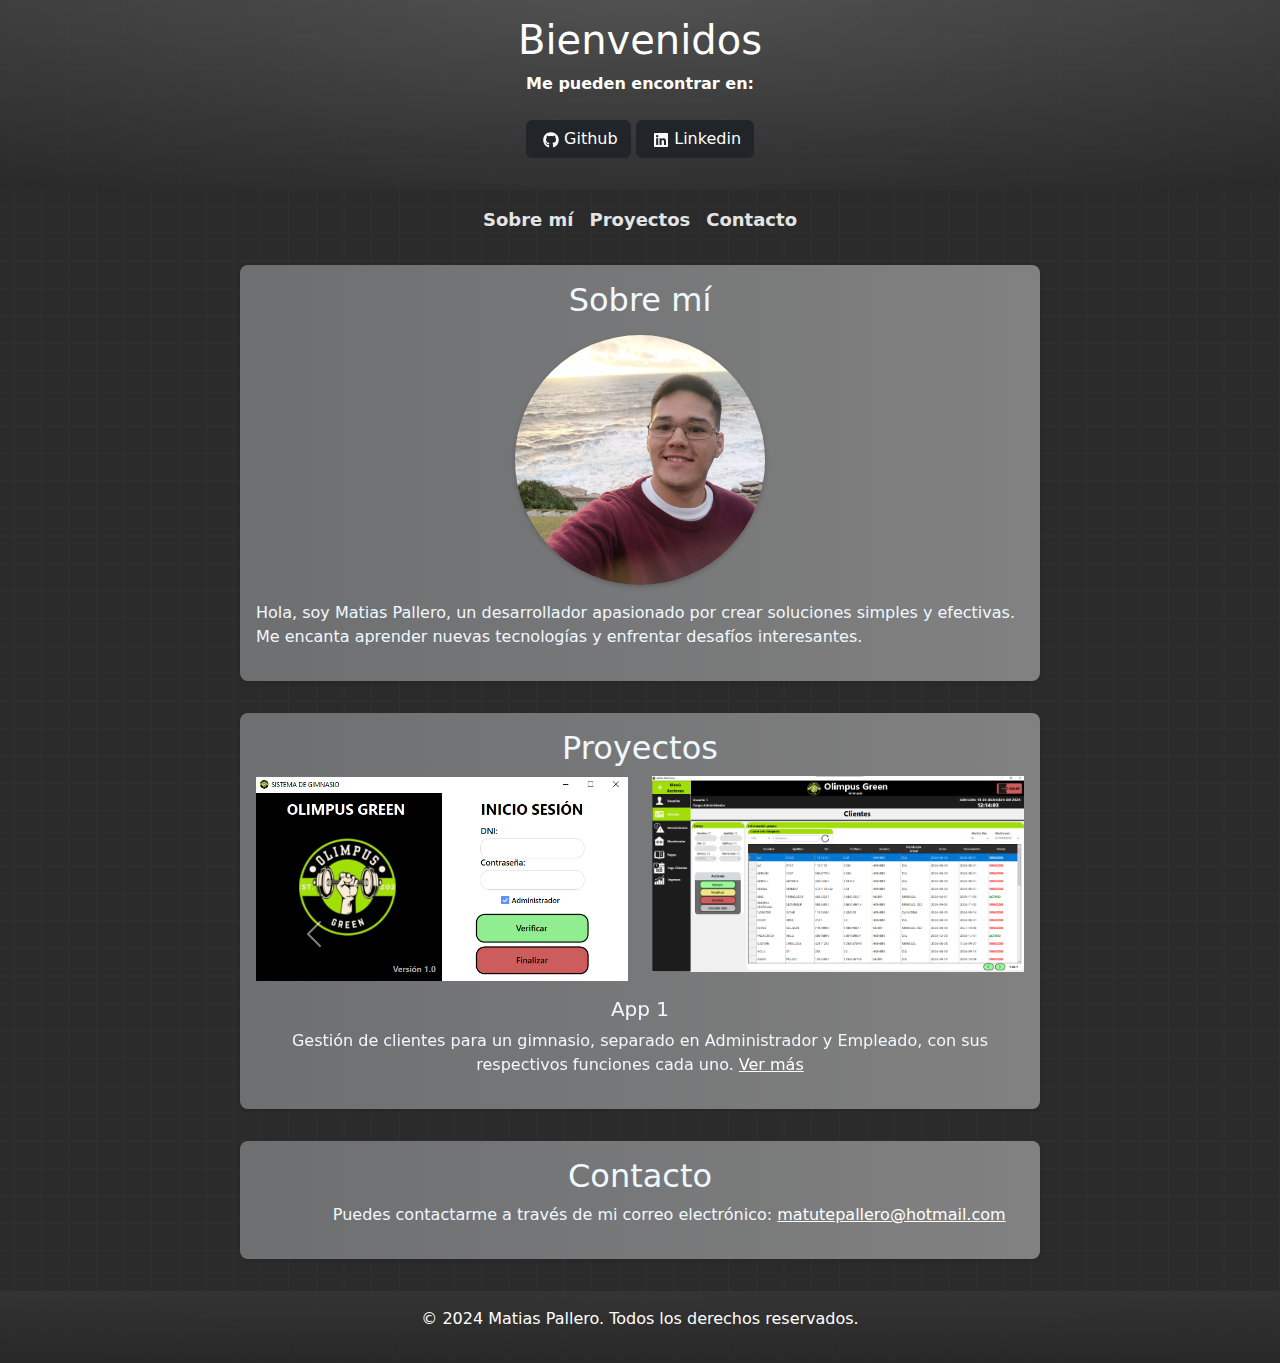
==== index.html @ 2ce07df1 "Add files via upload" ====
<!DOCTYPE html>
<html lang="en">
<head>
    <meta charset="UTF-8">
    <meta name="viewport" content="width=device-width, initial-scale=1.0">
    <link rel="stylesheet" href="style.css">
    <link href="https://cdn.jsdelivr.net/npm/bootstrap@5.3.0/dist/css/bootstrap.min.css" rel="stylesheet">
    <title>⚡Mi Portfolio⚡</title>
</head>
<body class="cuerpo">
    <header>
        <h1>Bienvenidos</h1>
        <p class="contratarme">Me pueden encontrar en: 
            <br><br>
            <a href="https://github.com/sergiomanrique10" target="_blank" class="btn btn-dark"><i class="bi bi-github me-1"></i><svg stroke="currentColor" fill="currentColor" stroke-width="0" viewBox="0 0 496 512" height="1em" width="1em" xmlns="http://www.w3.org/2000/svg" data-darkreader-inline-stroke="" style="--darkreader-inline-stroke: currentColor; --darkreader-inline-fill: currentColor;" data-darkreader-inline-fill=""><path d="M165.9 397.4c0 2-2.3 3.6-5.2 3.6-3.3.3-5.6-1.3-5.6-3.6 0-2 2.3-3.6 5.2-3.6 3-.3 5.6 1.3 5.6 3.6zm-31.1-4.5c-.7 2 1.3 4.3 4.3 4.9 2.6 1 5.6 0 6.2-2s-1.3-4.3-4.3-5.2c-2.6-.7-5.5.3-6.2 2.3zm44.2-1.7c-2.9.7-4.9 2.6-4.6 4.9.3 2 2.9 3.3 5.9 2.6 2.9-.7 4.9-2.6 4.6-4.6-.3-1.9-3-3.2-5.9-2.9zM244.8 8C106.1 8 0 113.3 0 252c0 110.9 69.8 205.8 169.5 239.2 12.8 2.3 17.3-5.6 17.3-12.1 0-6.2-.3-40.4-.3-61.4 0 0-70 15-84.7-29.8 0 0-11.4-29.1-27.8-36.6 0 0-22.9-15.7 1.6-15.4 0 0 24.9 2 38.6 25.8 21.9 38.6 58.6 27.5 72.9 20.9 2.3-16 8.8-27.1 16-33.7-55.9-6.2-112.3-14.3-112.3-110.5 0-27.5 7.6-41.3 23.6-58.9-2.6-6.5-11.1-33.3 2.6-67.9 20.9-6.5 69 27 69 27 20-5.6 41.5-8.5 62.8-8.5s42.8 2.9 62.8 8.5c0 0 48.1-33.6 69-27 13.7 34.7 5.2 61.4 2.6 67.9 16 17.7 25.8 31.5 25.8 58.9 0 96.5-58.9 104.2-114.8 110.5 9.2 7.9 17 22.9 17 46.4 0 33.7-.3 75.4-.3 83.6 0 6.5 4.6 14.4 17.3 12.1C428.2 457.8 496 362.9 496 252 496 113.3 383.5 8 244.8 8zM97.2 352.9c-1.3 1-1 3.3.7 5.2 1.6 1.6 3.9 2.3 5.2 1 1.3-1 1-3.3-.7-5.2-1.6-1.6-3.9-2.3-5.2-1zm-10.8-8.1c-.7 1.3.3 2.9 2.3 3.9 1.6 1 3.6.7 4.3-.7.7-1.3-.3-2.9-2.3-3.9-2-.6-3.6-.3-4.3.7zm32.4 35.6c-1.6 1.3-1 4.3 1.3 6.2 2.3 2.3 5.2 2.6 6.5 1 1.3-1.3.7-4.3-1.3-6.2-2.2-2.3-5.2-2.6-6.5-1zm-11.4-14.7c-1.6 1-1.6 3.6 0 5.9 1.6 2.3 4.3 3.3 5.6 2.3 1.6-1.3 1.6-3.9 0-6.2-1.4-2.3-4-3.3-5.6-2z"></path></svg> Github</a>
            
            <a href="https://www.linkedin.com/in/sergiomanrique10/" target="_blank" class="btn btn-dark"><i class="bi bi-linkedin me-1"></i><svg stroke="currentColor" fill="currentColor" stroke-width="0" viewBox="0 0 448 512" height="1em" width="1em" xmlns="http://www.w3.org/2000/svg" data-darkreader-inline-stroke="" style="--darkreader-inline-stroke: currentColor; --darkreader-inline-fill: currentColor;" data-darkreader-inline-fill=""><path d="M416 32H31.9C14.3 32 0 46.5 0 64.3v383.4C0 465.5 14.3 480 31.9 480H416c17.6 0 32-14.5 32-32.3V64.3c0-17.8-14.4-32.3-32-32.3zM135.4 416H69V202.2h66.5V416zm-33.2-243c-21.3 0-38.5-17.3-38.5-38.5S80.9 96 102.2 96c21.2 0 38.5 17.3 38.5 38.5 0 21.3-17.2 38.5-38.5 38.5zm282.1 243h-66.4V312c0-24.8-.5-56.7-34.5-56.7-34.6 0-39.9 27-39.9 54.9V416h-66.4V202.2h63.7v29.2h.9c8.9-16.8 30.6-34.5 62.9-34.5 67.2 0 79.7 44.3 79.7 101.9V416z"></path></svg> Linkedin</a>
        </p>
    </header>
    <nav>
        <a href="#about">Sobre mí</a>
        <a href="#projects">Proyectos</a>
        <a href="#contact">Contacto</a>
    </nav>
    <section id="about">
        <h2>Sobre mí</h2>
        <div class="text-center">
        <img src="img/yo/Imagen de WhatsApp 2023-02-15 a las 16.09.11.jpg" alt="Mi Foto" class="rounded-photo">
        </div>
        <p class="yo">Hola, soy Matias Pallero, un desarrollador apasionado por crear soluciones simples y efectivas. Me encanta aprender nuevas tecnologías y enfrentar desafíos interesantes.</p>
    </section>
    <section id="projects">
        <h2>Proyectos</h2>
        <div id="carouselProjects" class="carousel slide" data-bs-ride="carousel">
            <div class="carousel-inner">
                <div class="carousel-item active">
                    <div class="row">
                        <div class="col-md-6">
                            <img src="img/proyecto1/vista1.png" class="d-block w-100" alt="Imagen 1 del Proyecto 1">
                        </div>
                        <div class="col-md-6">
                            <img src="img/proyecto1/vista2.png" class="d-block w-100" alt="Imagen 2 del Proyecto 1">
                        </div>
                    </div>
                    <div class="mt-3 text-center">
                        <h5>App 1</h5>
                        <p>Gestión de clientes para un gimnasio, separado en Administrador y Empleado, 
                        con sus respectivos funciones cada uno. <a href="app1.html" class="ver-mas">Ver más</a></p>
                    </div>
                </div>
                <!-- 
                <div class="carousel-item">
                    <div class="row">
                        <div class="col-md-6">
                            <img src="https://via.placeholder.com/400x400" class="d-block w-100" alt="Imagen 1 del Proyecto 2">
                        </div>
                        <div class="col-md-6">
                            <img src="https://via.placeholder.com/400x400" class="d-block w-100" alt="Imagen 2 del Proyecto 2">
                        </div>
                    </div>
                    <div class="mt-3 text-center">
                        <h5>App 2</h5>
                        <p>Descripción breve del proyecto 2.</p>
                    </div>
                </div>
                <div class="carousel-item">
                    <div class="row">
                        <div class="col-md-6">
                            <img src="https://via.placeholder.com/400x400" class="d-block w-100" alt="Imagen 1 del Proyecto 3">
                        </div>
                        <div class="col-md-6">
                            <img src="https://via.placeholder.com/400x400" class="d-block w-100" alt="Imagen 2 del Proyecto 3">
                        </div>
                    </div>
                    <div class="mt-3 text-center">
                        <h5>App 3</h5>
                        <p>Descripción breve del proyecto 3.</p>
                    </div>
                </div>
                -->
            </div>
            <button class="carousel-control-prev" type="button" data-bs-target="#carouselProjects" data-bs-slide="prev">
                <span class="carousel-control-prev-icon" aria-hidden="true"></span>
                <span class="visually-hidden">Anterior</span>
            </button>
            <button class="carousel-control-next" type="button" data-bs-target="#carouselProjects" data-bs-slide="next">
                <span class="carousel-control-next-icon" aria-hidden="true"></span>
                <span class="visually-hidden">Siguiente</span>
            </button>
        </div>
    </section>
    <section id="contact">
        <h2>Contacto</h2>
        <p class="contacto">Puedes contactarme a través de mi correo electrónico: <a href="mailto:matutepallero@hotmail.com" class="mail">matutepallero@hotmail.com</a></p>
    </section>
    <footer>
        <p>&copy; 2024 Matias Pallero. Todos los derechos reservados.</p>
    </footer>
    <script src="https://cdn.jsdelivr.net/npm/bootstrap@5.3.0/dist/js/bootstrap.bundle.min.js"></script>
</body>
</html>
---- style.css ----
body {
  margin: 0;
  font-family: Arial, sans-serif;

}
header {
  background: linear-gradient(to bottom, rgba(255, 255, 255, 0.209) 0%, rgba(0,0,0,0.15) 100%), radial-gradient(at top center, rgba(148, 148, 148, 0.272) 0%, rgba(0,0,0,0.40) 120%) #535353c1;
  background-blend-mode: multiply,multiply;
  color: white;
  padding: 1rem;
  text-align: center;
}
nav {
  display: flex;
  justify-content: center;
  gap: 1rem;
  margin-top: 1rem;
}
nav a {
  color: #e4e4e4;
  text-decoration: none;
  font-weight: bold;
  font-size: large;
}
nav a:hover {
  text-decoration: underline;
}
section {
  max-width: 800px;
  margin: 2rem auto;
  padding: 1rem;
  background-image: linear-gradient(to left, #818181 0%, #6e6f71 100%), radial-gradient(88% 271%, rgba(255, 255, 255, 0.25) 0%, rgba(254, 254, 254, 0.25) 1%, rgba(0, 0, 0, 0.25) 100%), radial-gradient(50% 100%, rgba(255, 255, 255, 0.30) 0%, rgba(0, 0, 0, 0.30) 100%);
  background-blend-mode: normal, lighten, soft-light;
  border-radius: 8px;
  box-shadow: 0 2px 5px rgba(0, 0, 0, 0.1);
  color: aliceblue;
}
footer {
  text-align: center;
  padding: 1rem;
  background: linear-gradient(to top, rgba(67, 67, 67, 0.209) 0%, rgba(255, 255, 255, 0.15) 100%), radial-gradient(at top center, rgba(112, 112, 112, 0.272) 0%, rgba(99, 99, 99, 0.4) 120%) #323232c1;
  background-blend-mode: multiply,multiply;
  color: white;
  margin-top: 2rem;
}
.rounded-photo {
  display: block;
  margin: 1rem auto;
  width: 250px;
  height: 250px;
  border-radius: 50%;
  object-fit: cover;
  box-shadow: 0 2px 5px rgba(0, 0, 0, 0.2);
}
.contratarme {
  font-weight: bold;
}
.cuerpo {
  width: 100%;
  height: 100%;
  --color: #303030;
  background-color: #2b2b2b;
  background-image: linear-gradient(0deg, transparent 24%, var(--color) 25%, var(--color) 26%, transparent 27%,transparent 74%, var(--color) 75%, var(--color) 76%, transparent 77%,transparent),
      linear-gradient(90deg, transparent 24%, var(--color) 25%, var(--color) 26%, transparent 27%,transparent 74%, var(--color) 75%, var(--color) 76%, transparent 77%,transparent);
  background-size: 55px 55px;
}
h2, .yo {
  display: flex;
  justify-items: center;
  justify-content: center;
}
.ver-mas, .mail {
  color: white;
}
.contacto {
  align-items: center;
  padding-left: 10%;
}
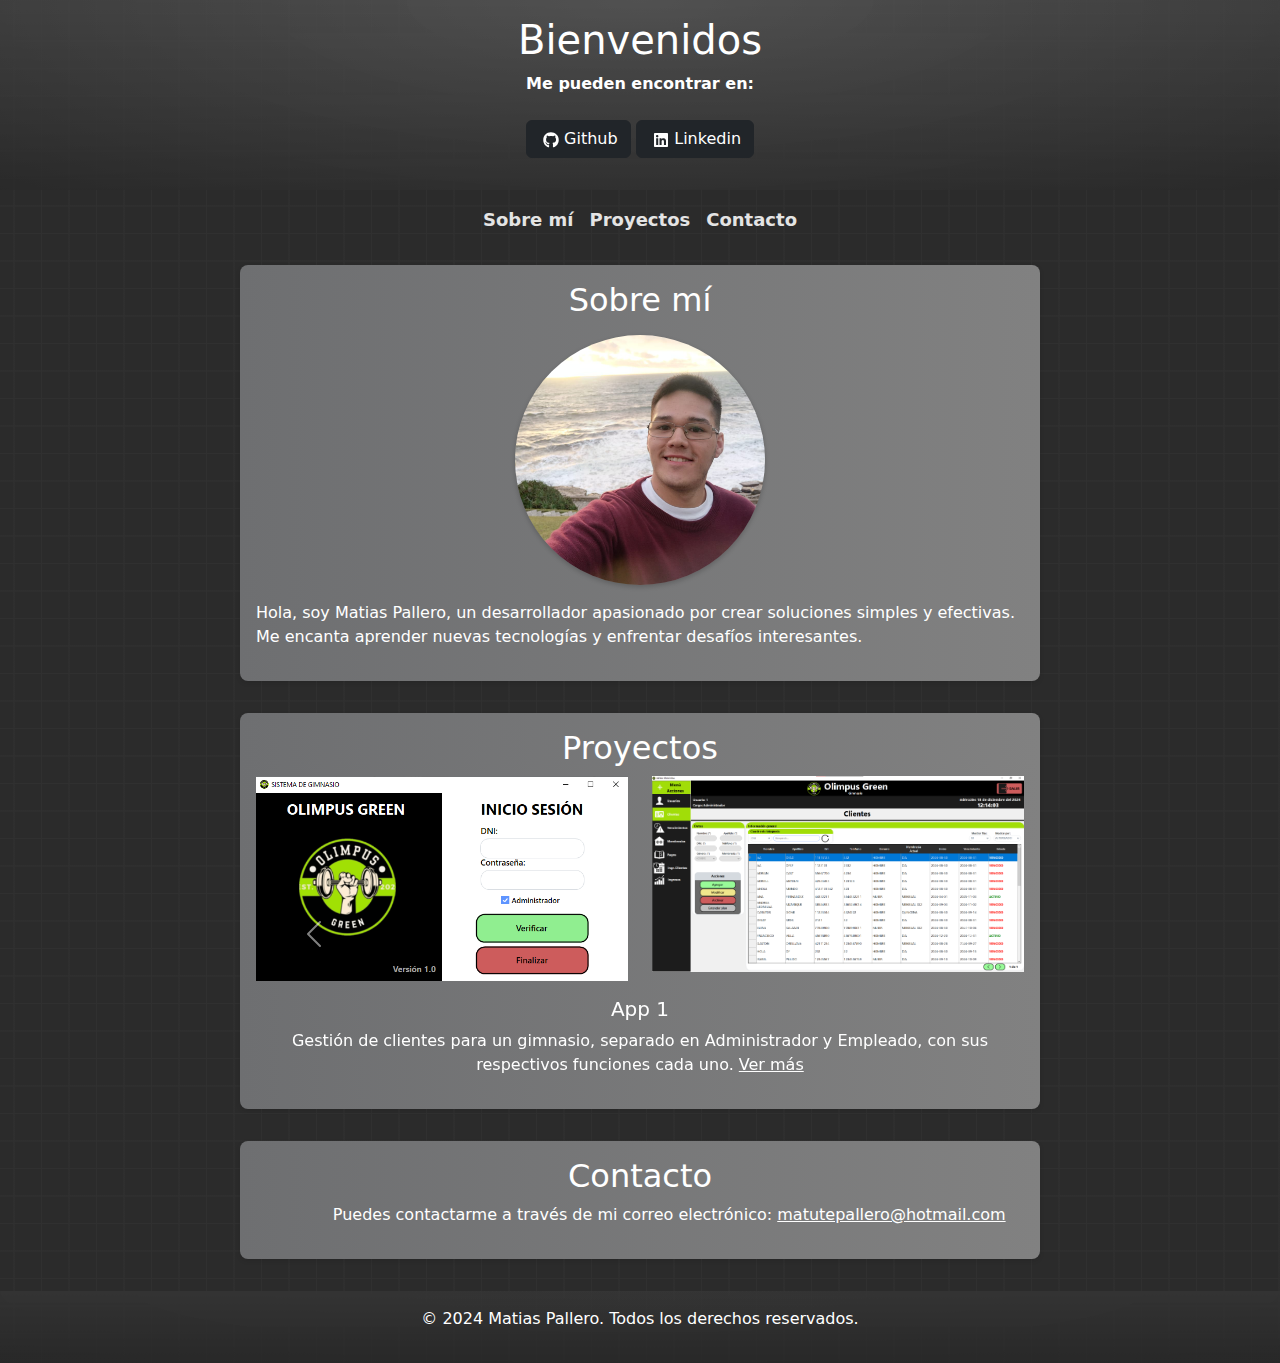
==== commit 5430a344: "cambios en los links y el color de las letras" ====
--- a/index.html
+++ b/index.html
@@ -12,9 +12,9 @@
         <h1>Bienvenidos</h1>
         <p class="contratarme">Me pueden encontrar en: 
             <br><br>
-            <a href="https://github.com/sergiomanrique10" target="_blank" class="btn btn-dark"><i class="bi bi-github me-1"></i><svg stroke="currentColor" fill="currentColor" stroke-width="0" viewBox="0 0 496 512" height="1em" width="1em" xmlns="http://www.w3.org/2000/svg" data-darkreader-inline-stroke="" style="--darkreader-inline-stroke: currentColor; --darkreader-inline-fill: currentColor;" data-darkreader-inline-fill=""><path d="M165.9 397.4c0 2-2.3 3.6-5.2 3.6-3.3.3-5.6-1.3-5.6-3.6 0-2 2.3-3.6 5.2-3.6 3-.3 5.6 1.3 5.6 3.6zm-31.1-4.5c-.7 2 1.3 4.3 4.3 4.9 2.6 1 5.6 0 6.2-2s-1.3-4.3-4.3-5.2c-2.6-.7-5.5.3-6.2 2.3zm44.2-1.7c-2.9.7-4.9 2.6-4.6 4.9.3 2 2.9 3.3 5.9 2.6 2.9-.7 4.9-2.6 4.6-4.6-.3-1.9-3-3.2-5.9-2.9zM244.8 8C106.1 8 0 113.3 0 252c0 110.9 69.8 205.8 169.5 239.2 12.8 2.3 17.3-5.6 17.3-12.1 0-6.2-.3-40.4-.3-61.4 0 0-70 15-84.7-29.8 0 0-11.4-29.1-27.8-36.6 0 0-22.9-15.7 1.6-15.4 0 0 24.9 2 38.6 25.8 21.9 38.6 58.6 27.5 72.9 20.9 2.3-16 8.8-27.1 16-33.7-55.9-6.2-112.3-14.3-112.3-110.5 0-27.5 7.6-41.3 23.6-58.9-2.6-6.5-11.1-33.3 2.6-67.9 20.9-6.5 69 27 69 27 20-5.6 41.5-8.5 62.8-8.5s42.8 2.9 62.8 8.5c0 0 48.1-33.6 69-27 13.7 34.7 5.2 61.4 2.6 67.9 16 17.7 25.8 31.5 25.8 58.9 0 96.5-58.9 104.2-114.8 110.5 9.2 7.9 17 22.9 17 46.4 0 33.7-.3 75.4-.3 83.6 0 6.5 4.6 14.4 17.3 12.1C428.2 457.8 496 362.9 496 252 496 113.3 383.5 8 244.8 8zM97.2 352.9c-1.3 1-1 3.3.7 5.2 1.6 1.6 3.9 2.3 5.2 1 1.3-1 1-3.3-.7-5.2-1.6-1.6-3.9-2.3-5.2-1zm-10.8-8.1c-.7 1.3.3 2.9 2.3 3.9 1.6 1 3.6.7 4.3-.7.7-1.3-.3-2.9-2.3-3.9-2-.6-3.6-.3-4.3.7zm32.4 35.6c-1.6 1.3-1 4.3 1.3 6.2 2.3 2.3 5.2 2.6 6.5 1 1.3-1.3.7-4.3-1.3-6.2-2.2-2.3-5.2-2.6-6.5-1zm-11.4-14.7c-1.6 1-1.6 3.6 0 5.9 1.6 2.3 4.3 3.3 5.6 2.3 1.6-1.3 1.6-3.9 0-6.2-1.4-2.3-4-3.3-5.6-2z"></path></svg> Github</a>
+            <a href="https://github.com/matiaspallero" target="_blank" class="btn btn-dark"><i class="bi bi-github me-1"></i><svg stroke="currentColor" fill="currentColor" stroke-width="0" viewBox="0 0 496 512" height="1em" width="1em" xmlns="http://www.w3.org/2000/svg" data-darkreader-inline-stroke="" style="--darkreader-inline-stroke: currentColor; --darkreader-inline-fill: currentColor;" data-darkreader-inline-fill=""><path d="M165.9 397.4c0 2-2.3 3.6-5.2 3.6-3.3.3-5.6-1.3-5.6-3.6 0-2 2.3-3.6 5.2-3.6 3-.3 5.6 1.3 5.6 3.6zm-31.1-4.5c-.7 2 1.3 4.3 4.3 4.9 2.6 1 5.6 0 6.2-2s-1.3-4.3-4.3-5.2c-2.6-.7-5.5.3-6.2 2.3zm44.2-1.7c-2.9.7-4.9 2.6-4.6 4.9.3 2 2.9 3.3 5.9 2.6 2.9-.7 4.9-2.6 4.6-4.6-.3-1.9-3-3.2-5.9-2.9zM244.8 8C106.1 8 0 113.3 0 252c0 110.9 69.8 205.8 169.5 239.2 12.8 2.3 17.3-5.6 17.3-12.1 0-6.2-.3-40.4-.3-61.4 0 0-70 15-84.7-29.8 0 0-11.4-29.1-27.8-36.6 0 0-22.9-15.7 1.6-15.4 0 0 24.9 2 38.6 25.8 21.9 38.6 58.6 27.5 72.9 20.9 2.3-16 8.8-27.1 16-33.7-55.9-6.2-112.3-14.3-112.3-110.5 0-27.5 7.6-41.3 23.6-58.9-2.6-6.5-11.1-33.3 2.6-67.9 20.9-6.5 69 27 69 27 20-5.6 41.5-8.5 62.8-8.5s42.8 2.9 62.8 8.5c0 0 48.1-33.6 69-27 13.7 34.7 5.2 61.4 2.6 67.9 16 17.7 25.8 31.5 25.8 58.9 0 96.5-58.9 104.2-114.8 110.5 9.2 7.9 17 22.9 17 46.4 0 33.7-.3 75.4-.3 83.6 0 6.5 4.6 14.4 17.3 12.1C428.2 457.8 496 362.9 496 252 496 113.3 383.5 8 244.8 8zM97.2 352.9c-1.3 1-1 3.3.7 5.2 1.6 1.6 3.9 2.3 5.2 1 1.3-1 1-3.3-.7-5.2-1.6-1.6-3.9-2.3-5.2-1zm-10.8-8.1c-.7 1.3.3 2.9 2.3 3.9 1.6 1 3.6.7 4.3-.7.7-1.3-.3-2.9-2.3-3.9-2-.6-3.6-.3-4.3.7zm32.4 35.6c-1.6 1.3-1 4.3 1.3 6.2 2.3 2.3 5.2 2.6 6.5 1 1.3-1.3.7-4.3-1.3-6.2-2.2-2.3-5.2-2.6-6.5-1zm-11.4-14.7c-1.6 1-1.6 3.6 0 5.9 1.6 2.3 4.3 3.3 5.6 2.3 1.6-1.3 1.6-3.9 0-6.2-1.4-2.3-4-3.3-5.6-2z"></path></svg> Github</a>
             
-            <a href="https://www.linkedin.com/in/sergiomanrique10/" target="_blank" class="btn btn-dark"><i class="bi bi-linkedin me-1"></i><svg stroke="currentColor" fill="currentColor" stroke-width="0" viewBox="0 0 448 512" height="1em" width="1em" xmlns="http://www.w3.org/2000/svg" data-darkreader-inline-stroke="" style="--darkreader-inline-stroke: currentColor; --darkreader-inline-fill: currentColor;" data-darkreader-inline-fill=""><path d="M416 32H31.9C14.3 32 0 46.5 0 64.3v383.4C0 465.5 14.3 480 31.9 480H416c17.6 0 32-14.5 32-32.3V64.3c0-17.8-14.4-32.3-32-32.3zM135.4 416H69V202.2h66.5V416zm-33.2-243c-21.3 0-38.5-17.3-38.5-38.5S80.9 96 102.2 96c21.2 0 38.5 17.3 38.5 38.5 0 21.3-17.2 38.5-38.5 38.5zm282.1 243h-66.4V312c0-24.8-.5-56.7-34.5-56.7-34.6 0-39.9 27-39.9 54.9V416h-66.4V202.2h63.7v29.2h.9c8.9-16.8 30.6-34.5 62.9-34.5 67.2 0 79.7 44.3 79.7 101.9V416z"></path></svg> Linkedin</a>
+            <a href="https://www.linkedin.com/in/matias-pallero-a13a65173/" target="_blank" class="btn btn-dark"><i class="bi bi-linkedin me-1"></i><svg stroke="currentColor" fill="currentColor" stroke-width="0" viewBox="0 0 448 512" height="1em" width="1em" xmlns="http://www.w3.org/2000/svg" data-darkreader-inline-stroke="" style="--darkreader-inline-stroke: currentColor; --darkreader-inline-fill: currentColor;" data-darkreader-inline-fill=""><path d="M416 32H31.9C14.3 32 0 46.5 0 64.3v383.4C0 465.5 14.3 480 31.9 480H416c17.6 0 32-14.5 32-32.3V64.3c0-17.8-14.4-32.3-32-32.3zM135.4 416H69V202.2h66.5V416zm-33.2-243c-21.3 0-38.5-17.3-38.5-38.5S80.9 96 102.2 96c21.2 0 38.5 17.3 38.5 38.5 0 21.3-17.2 38.5-38.5 38.5zm282.1 243h-66.4V312c0-24.8-.5-56.7-34.5-56.7-34.6 0-39.9 27-39.9 54.9V416h-66.4V202.2h63.7v29.2h.9c8.9-16.8 30.6-34.5 62.9-34.5 67.2 0 79.7 44.3 79.7 101.9V416z"></path></svg> Linkedin</a>
         </p>
     </header>
     <nav>
--- a/style.css
+++ b/style.css
@@ -33,7 +33,7 @@
   background-blend-mode: normal, lighten, soft-light;
   border-radius: 8px;
   box-shadow: 0 2px 5px rgba(0, 0, 0, 0.1);
-  color: aliceblue;
+  color: #ffffff;
 }
 footer {
   text-align: center;
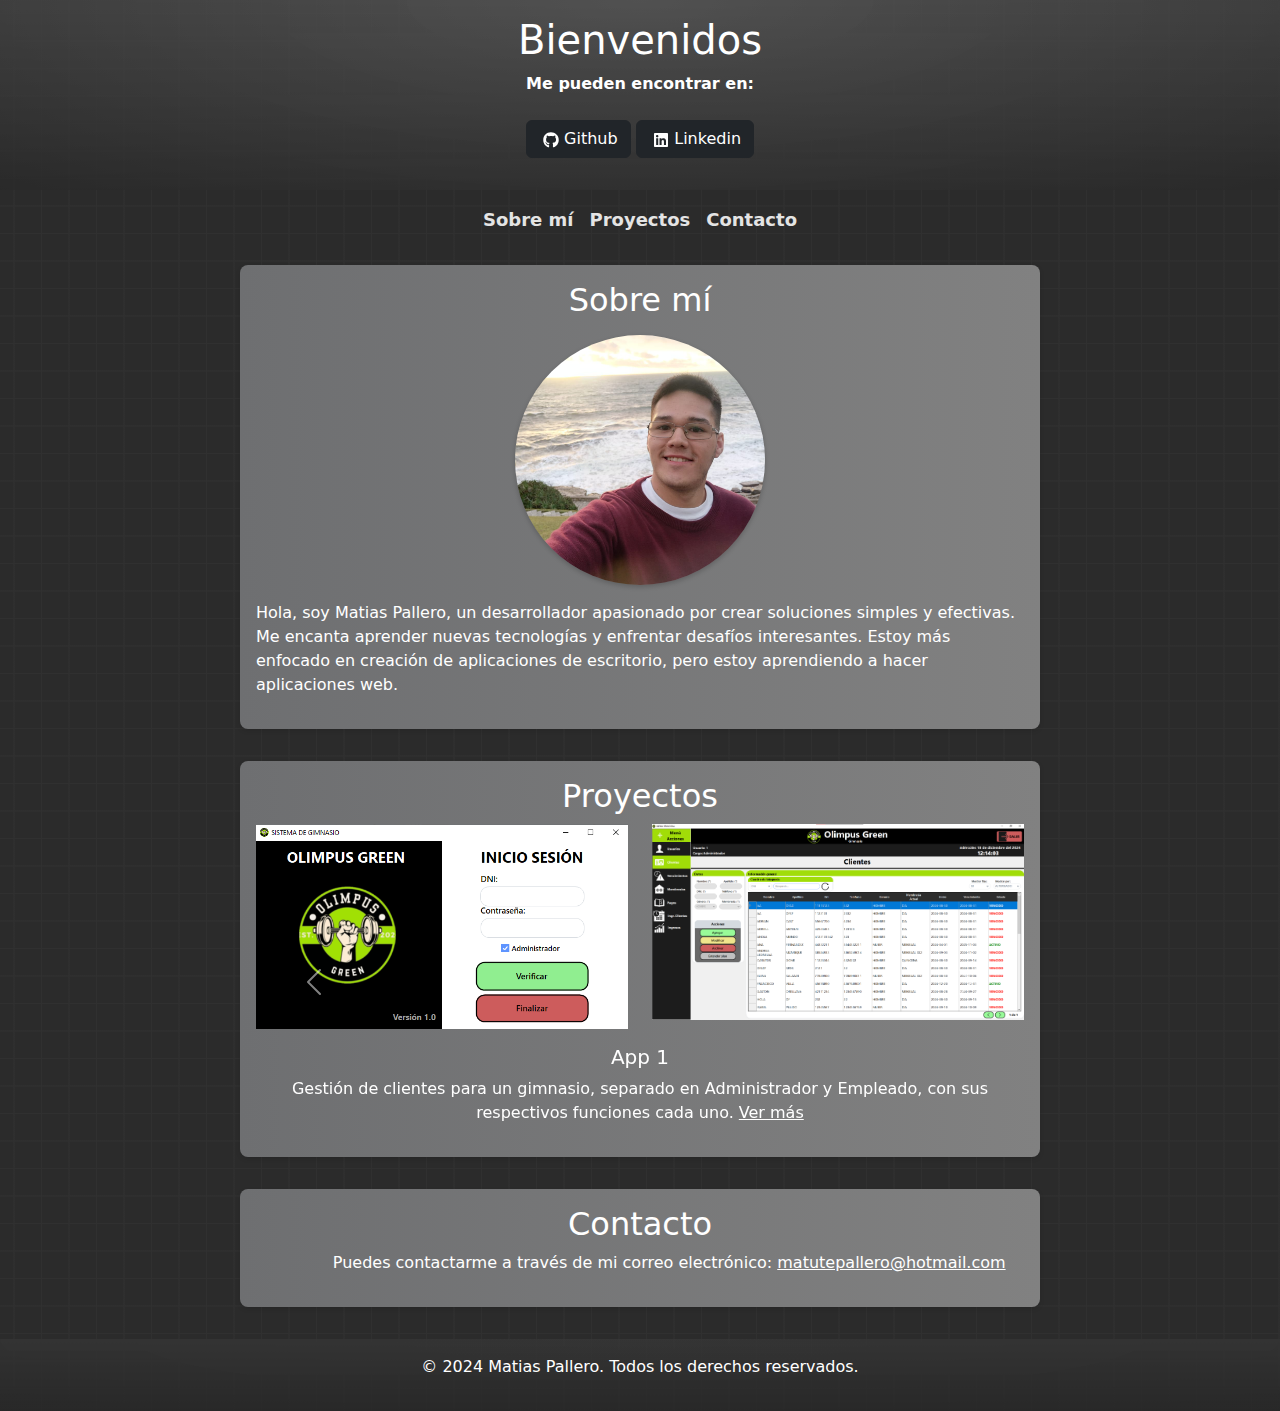
==== commit b7f8ce67: "cambios minimos" ====
--- a/index.html
+++ b/index.html
@@ -27,7 +27,8 @@
         <div class="text-center">
         <img src="img/yo/Imagen de WhatsApp 2023-02-15 a las 16.09.11.jpg" alt="Mi Foto" class="rounded-photo">
         </div>
-        <p class="yo">Hola, soy Matias Pallero, un desarrollador apasionado por crear soluciones simples y efectivas. Me encanta aprender nuevas tecnologías y enfrentar desafíos interesantes.</p>
+        <p class="yo">Hola, soy Matias Pallero, un desarrollador apasionado por crear soluciones simples y efectivas. Me encanta aprender nuevas tecnologías y enfrentar desafíos interesantes.
+                      Estoy más enfocado en creación de aplicaciones de escritorio, pero estoy aprendiendo a hacer aplicaciones web.</p>
     </section>
     <section id="projects">
         <h2>Proyectos</h2>
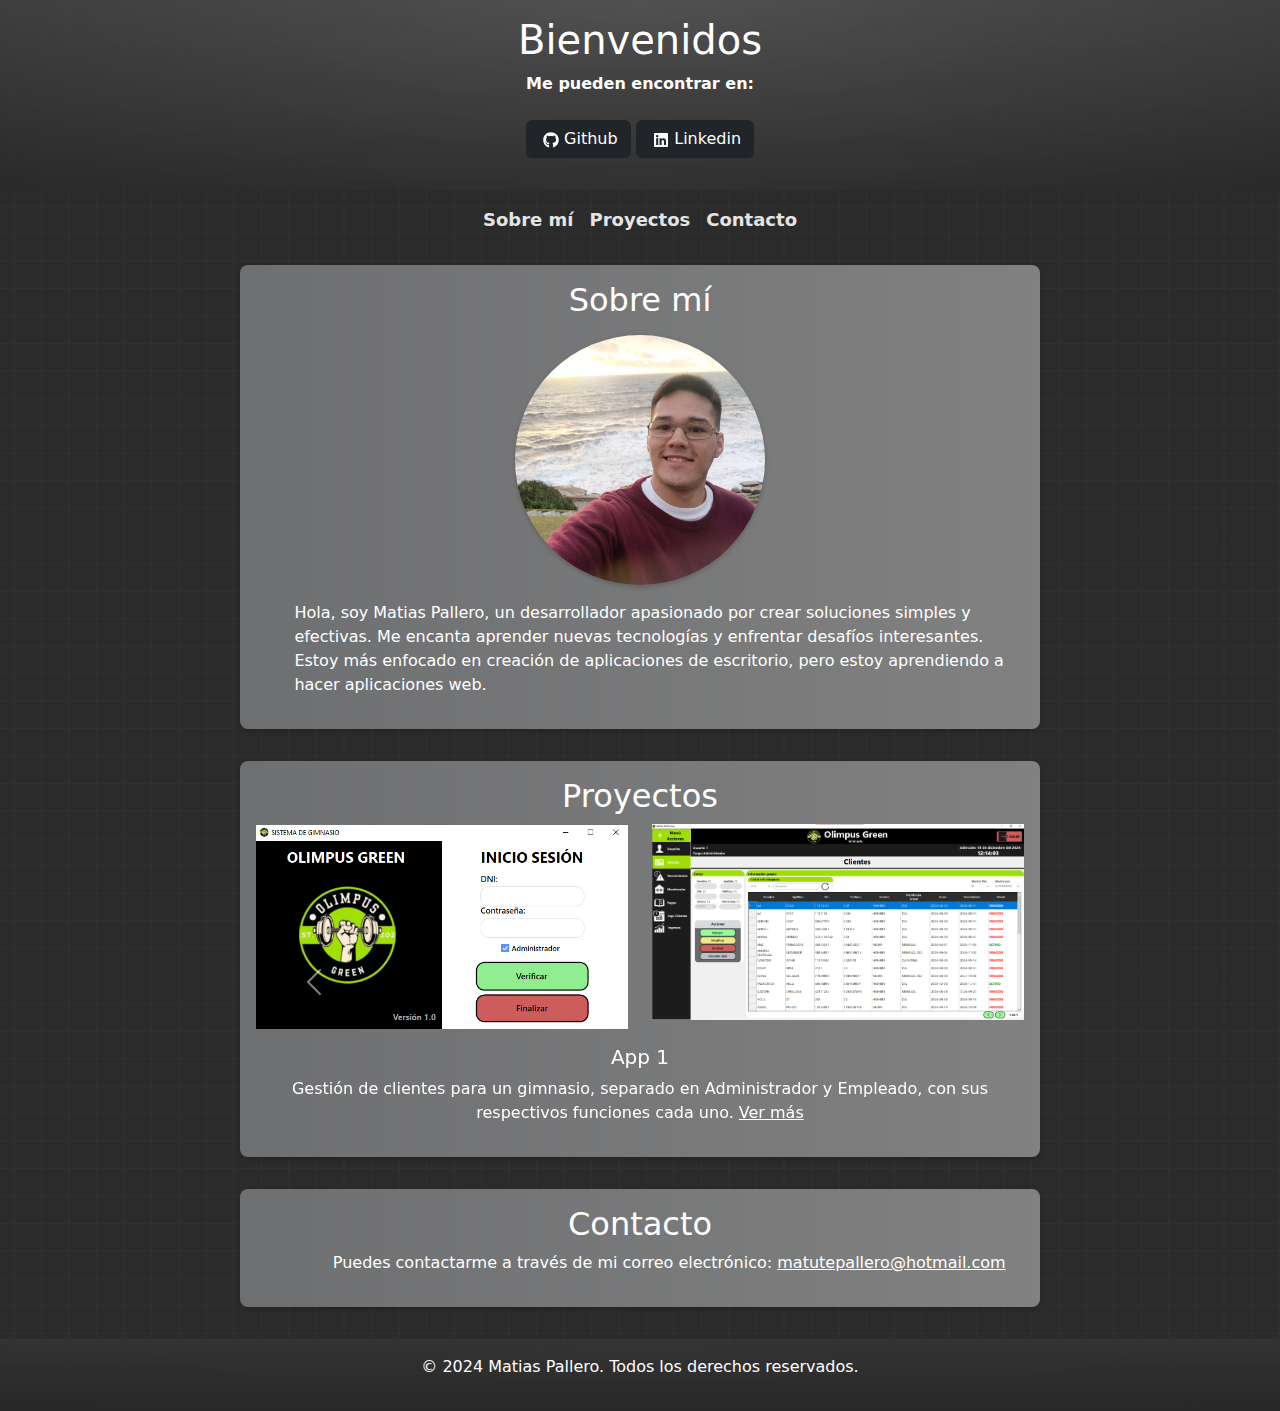
==== commit d750651c: "detalles minimoss" ====
--- a/index.html
+++ b/index.html
@@ -27,8 +27,10 @@
         <div class="text-center">
         <img src="img/yo/Imagen de WhatsApp 2023-02-15 a las 16.09.11.jpg" alt="Mi Foto" class="rounded-photo">
         </div>
-        <p class="yo">Hola, soy Matias Pallero, un desarrollador apasionado por crear soluciones simples y efectivas. Me encanta aprender nuevas tecnologías y enfrentar desafíos interesantes.
+        <div class="yo">
+        <p>Hola, soy Matias Pallero, un desarrollador apasionado por crear soluciones simples y efectivas. Me encanta aprender nuevas tecnologías y enfrentar desafíos interesantes.
                       Estoy más enfocado en creación de aplicaciones de escritorio, pero estoy aprendiendo a hacer aplicaciones web.</p>
+        </div>
     </section>
     <section id="projects">
         <h2>Proyectos</h2>
--- a/style.css
+++ b/style.css
@@ -32,7 +32,7 @@
   background-image: linear-gradient(to left, #818181 0%, #6e6f71 100%), radial-gradient(88% 271%, rgba(255, 255, 255, 0.25) 0%, rgba(254, 254, 254, 0.25) 1%, rgba(0, 0, 0, 0.25) 100%), radial-gradient(50% 100%, rgba(255, 255, 255, 0.30) 0%, rgba(0, 0, 0, 0.30) 100%);
   background-blend-mode: normal, lighten, soft-light;
   border-radius: 8px;
-  box-shadow: 0 2px 5px rgba(0, 0, 0, 0.1);
+  box-shadow: 0 2px 5px rgba(0, 0, 0, 0.2);
   color: #ffffff;
 }
 footer {
@@ -64,10 +64,15 @@
       linear-gradient(90deg, transparent 24%, var(--color) 25%, var(--color) 26%, transparent 27%,transparent 74%, var(--color) 75%, var(--color) 76%, transparent 77%,transparent);
   background-size: 55px 55px;
 }
-h2, .yo {
+h2 {
   display: flex;
   justify-items: center;
   justify-content: center;
+}
+.yo {
+  display: flex;
+  align-items: center;
+  padding-left: 5%;
 }
 .ver-mas, .mail {
   color: white;
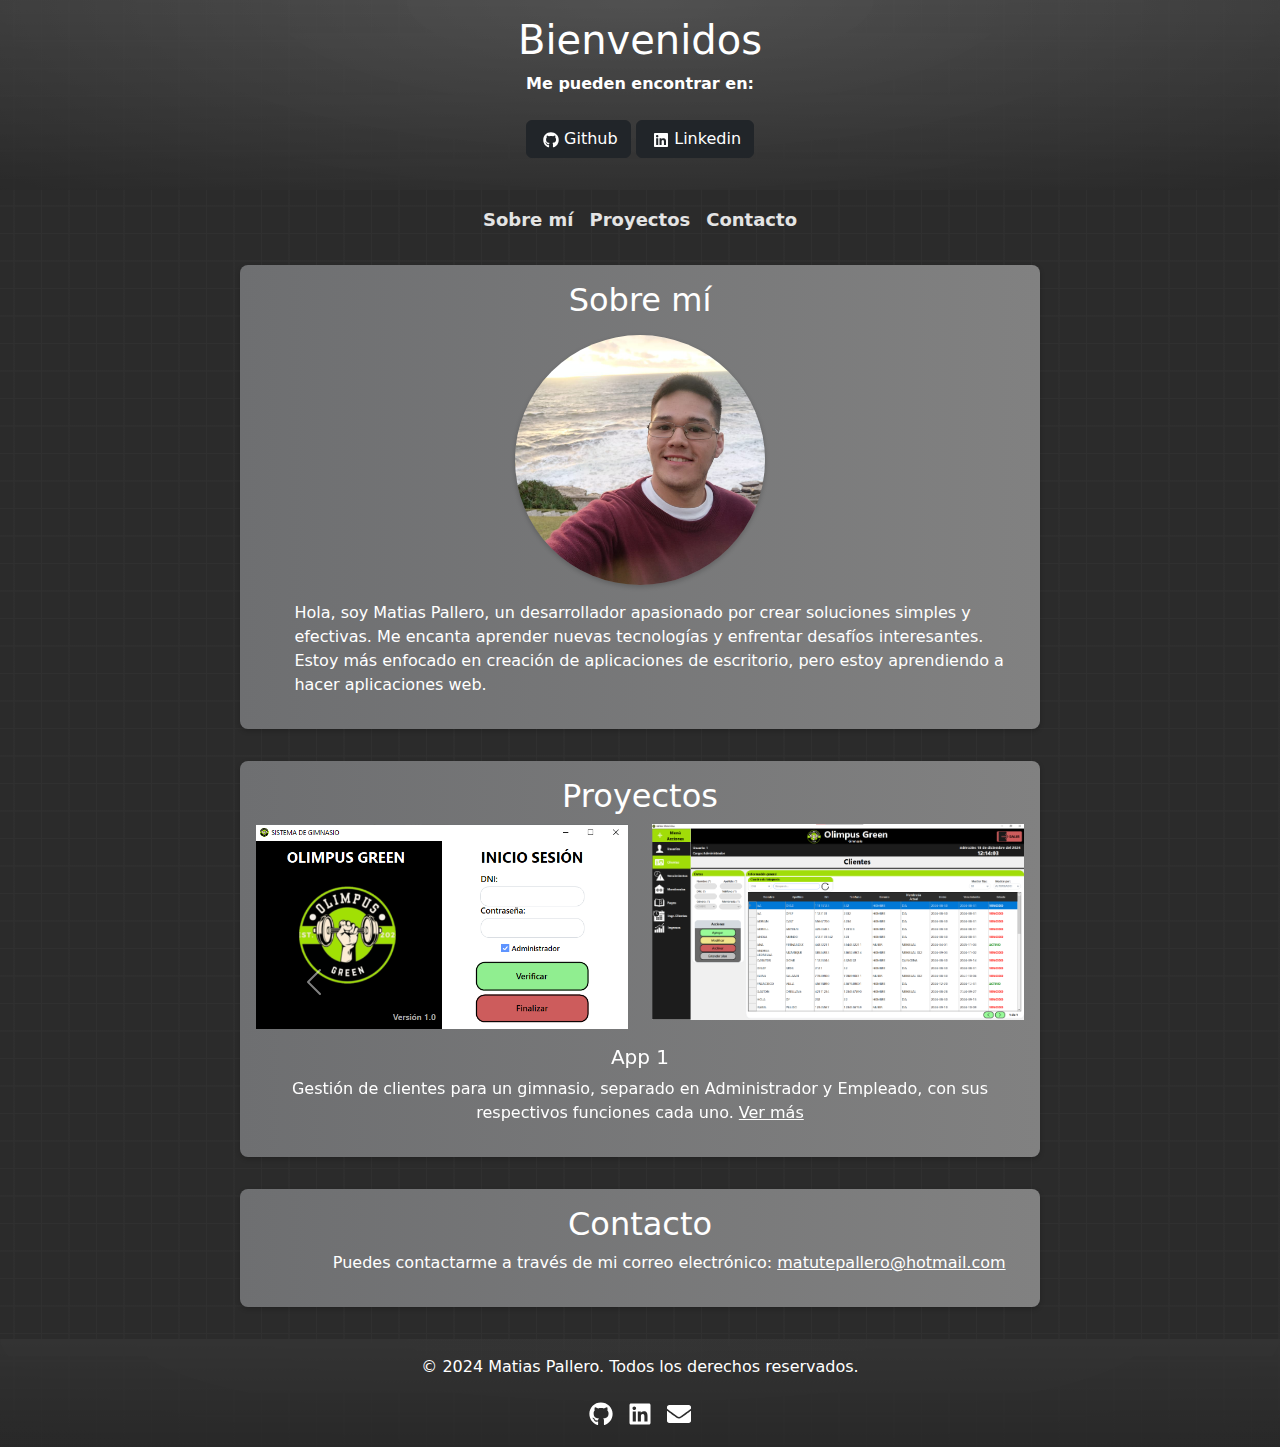
==== commit c221127b: "cambios necesarios" ====
--- a/index.html
+++ b/index.html
@@ -1,11 +1,12 @@
 <!DOCTYPE html>
 <html lang="en">
 <head>
+    <meta name="viewport" content="width=device-width, initial-scale=1.0">
     <meta charset="UTF-8">
-    <meta name="viewport" content="width=device-width, initial-scale=1.0">
+    <link rel="icon" type="image/svg+xml" href="img/terminal.svg">
     <link rel="stylesheet" href="style.css">
     <link href="https://cdn.jsdelivr.net/npm/bootstrap@5.3.0/dist/css/bootstrap.min.css" rel="stylesheet">
-    <title>⚡Mi Portfolio⚡</title>
+    <title>⚡Matias Pallero⚡</title>
 </head>
 <body class="cuerpo">
     <header>
@@ -98,6 +99,7 @@
     </section>
     <footer>
         <p>&copy; 2024 Matias Pallero. Todos los derechos reservados.</p>
+        <div class="social-icons"><a href="https://github.com/matiaspallero" target="_blank" rel="noopener noreferrer" class="social-icon"><svg stroke="currentColor" fill="currentColor" stroke-width="0" viewBox="0 0 496 512" height="1em" width="1em" xmlns="http://www.w3.org/2000/svg" data-darkreader-inline-stroke="" style="--darkreader-inline-stroke: currentColor; --darkreader-inline-fill: currentColor;" data-darkreader-inline-fill=""><path d="M165.9 397.4c0 2-2.3 3.6-5.2 3.6-3.3.3-5.6-1.3-5.6-3.6 0-2 2.3-3.6 5.2-3.6 3-.3 5.6 1.3 5.6 3.6zm-31.1-4.5c-.7 2 1.3 4.3 4.3 4.9 2.6 1 5.6 0 6.2-2s-1.3-4.3-4.3-5.2c-2.6-.7-5.5.3-6.2 2.3zm44.2-1.7c-2.9.7-4.9 2.6-4.6 4.9.3 2 2.9 3.3 5.9 2.6 2.9-.7 4.9-2.6 4.6-4.6-.3-1.9-3-3.2-5.9-2.9zM244.8 8C106.1 8 0 113.3 0 252c0 110.9 69.8 205.8 169.5 239.2 12.8 2.3 17.3-5.6 17.3-12.1 0-6.2-.3-40.4-.3-61.4 0 0-70 15-84.7-29.8 0 0-11.4-29.1-27.8-36.6 0 0-22.9-15.7 1.6-15.4 0 0 24.9 2 38.6 25.8 21.9 38.6 58.6 27.5 72.9 20.9 2.3-16 8.8-27.1 16-33.7-55.9-6.2-112.3-14.3-112.3-110.5 0-27.5 7.6-41.3 23.6-58.9-2.6-6.5-11.1-33.3 2.6-67.9 20.9-6.5 69 27 69 27 20-5.6 41.5-8.5 62.8-8.5s42.8 2.9 62.8 8.5c0 0 48.1-33.6 69-27 13.7 34.7 5.2 61.4 2.6 67.9 16 17.7 25.8 31.5 25.8 58.9 0 96.5-58.9 104.2-114.8 110.5 9.2 7.9 17 22.9 17 46.4 0 33.7-.3 75.4-.3 83.6 0 6.5 4.6 14.4 17.3 12.1C428.2 457.8 496 362.9 496 252 496 113.3 383.5 8 244.8 8zM97.2 352.9c-1.3 1-1 3.3.7 5.2 1.6 1.6 3.9 2.3 5.2 1 1.3-1 1-3.3-.7-5.2-1.6-1.6-3.9-2.3-5.2-1zm-10.8-8.1c-.7 1.3.3 2.9 2.3 3.9 1.6 1 3.6.7 4.3-.7.7-1.3-.3-2.9-2.3-3.9-2-.6-3.6-.3-4.3.7zm32.4 35.6c-1.6 1.3-1 4.3 1.3 6.2 2.3 2.3 5.2 2.6 6.5 1 1.3-1.3.7-4.3-1.3-6.2-2.2-2.3-5.2-2.6-6.5-1zm-11.4-14.7c-1.6 1-1.6 3.6 0 5.9 1.6 2.3 4.3 3.3 5.6 2.3 1.6-1.3 1.6-3.9 0-6.2-1.4-2.3-4-3.3-5.6-2z"></path></svg></a><a href="https://www.linkedin.com/in/matias-pallero-a13a65173/" target="_blank" rel="noopener noreferrer" class="social-icon"><svg stroke="currentColor" fill="currentColor" stroke-width="0" viewBox="0 0 448 512" height="1em" width="1em" xmlns="http://www.w3.org/2000/svg" data-darkreader-inline-stroke="" style="--darkreader-inline-stroke: currentColor; --darkreader-inline-fill: currentColor;" data-darkreader-inline-fill=""><path d="M416 32H31.9C14.3 32 0 46.5 0 64.3v383.4C0 465.5 14.3 480 31.9 480H416c17.6 0 32-14.5 32-32.3V64.3c0-17.8-14.4-32.3-32-32.3zM135.4 416H69V202.2h66.5V416zm-33.2-243c-21.3 0-38.5-17.3-38.5-38.5S80.9 96 102.2 96c21.2 0 38.5 17.3 38.5 38.5 0 21.3-17.2 38.5-38.5 38.5zm282.1 243h-66.4V312c0-24.8-.5-56.7-34.5-56.7-34.6 0-39.9 27-39.9 54.9V416h-66.4V202.2h63.7v29.2h.9c8.9-16.8 30.6-34.5 62.9-34.5 67.2 0 79.7 44.3 79.7 101.9V416z"></path></svg></a><a href="#" class="social-icon"><svg stroke="currentColor" fill="currentColor" stroke-width="0" viewBox="0 0 512 512" height="1em" width="1em" xmlns="http://www.w3.org/2000/svg" data-darkreader-inline-stroke="" style="--darkreader-inline-stroke: currentColor; --darkreader-inline-fill: currentColor;" data-darkreader-inline-fill=""><path d="M502.3 190.8c3.9-3.1 9.7-.2 9.7 4.7V400c0 26.5-21.5 48-48 48H48c-26.5 0-48-21.5-48-48V195.6c0-5 5.7-7.8 9.7-4.7 22.4 17.4 52.1 39.5 154.1 113.6 21.1 15.4 56.7 47.8 92.2 47.6 35.7.3 72-32.8 92.3-47.6 102-74.1 131.6-96.3 154-113.7zM256 320c23.2.4 56.6-29.2 73.4-41.4 132.7-96.3 142.8-104.7 173.4-128.7 5.8-4.5 9.2-11.5 9.2-18.9v-19c0-26.5-21.5-48-48-48H48C21.5 64 0 85.5 0 112v19c0 7.4 3.4 14.3 9.2 18.9 30.6 23.9 40.7 32.4 173.4 128.7 16.8 12.2 50.2 41.8 73.4 41.4z"></path></svg></a></div>
     </footer>
     <script src="https://cdn.jsdelivr.net/npm/bootstrap@5.3.0/dist/js/bootstrap.bundle.min.js"></script>
 </body>
--- a/style.css
+++ b/style.css
@@ -80,4 +80,26 @@
 .contacto {
   align-items: center;
   padding-left: 10%;
+}
+.social-icons {
+  display: flex;
+  gap: 15px;
+  margin-top: 10px;
+  display: flex;
+  justify-content: center;
+}
+.social-icon {
+  color: rgb(232, 230, 227);
+}
+.social-icon {
+  color: #fff;
+  font-size: 1.5rem;
+  transition: transform .3s ease;
+}
+.social-icon:hover {
+  color: rgb(223, 220, 216);
+}
+.social-icon:hover {
+  transform: scale(1.2);
+  color: #f1f1f1;
 }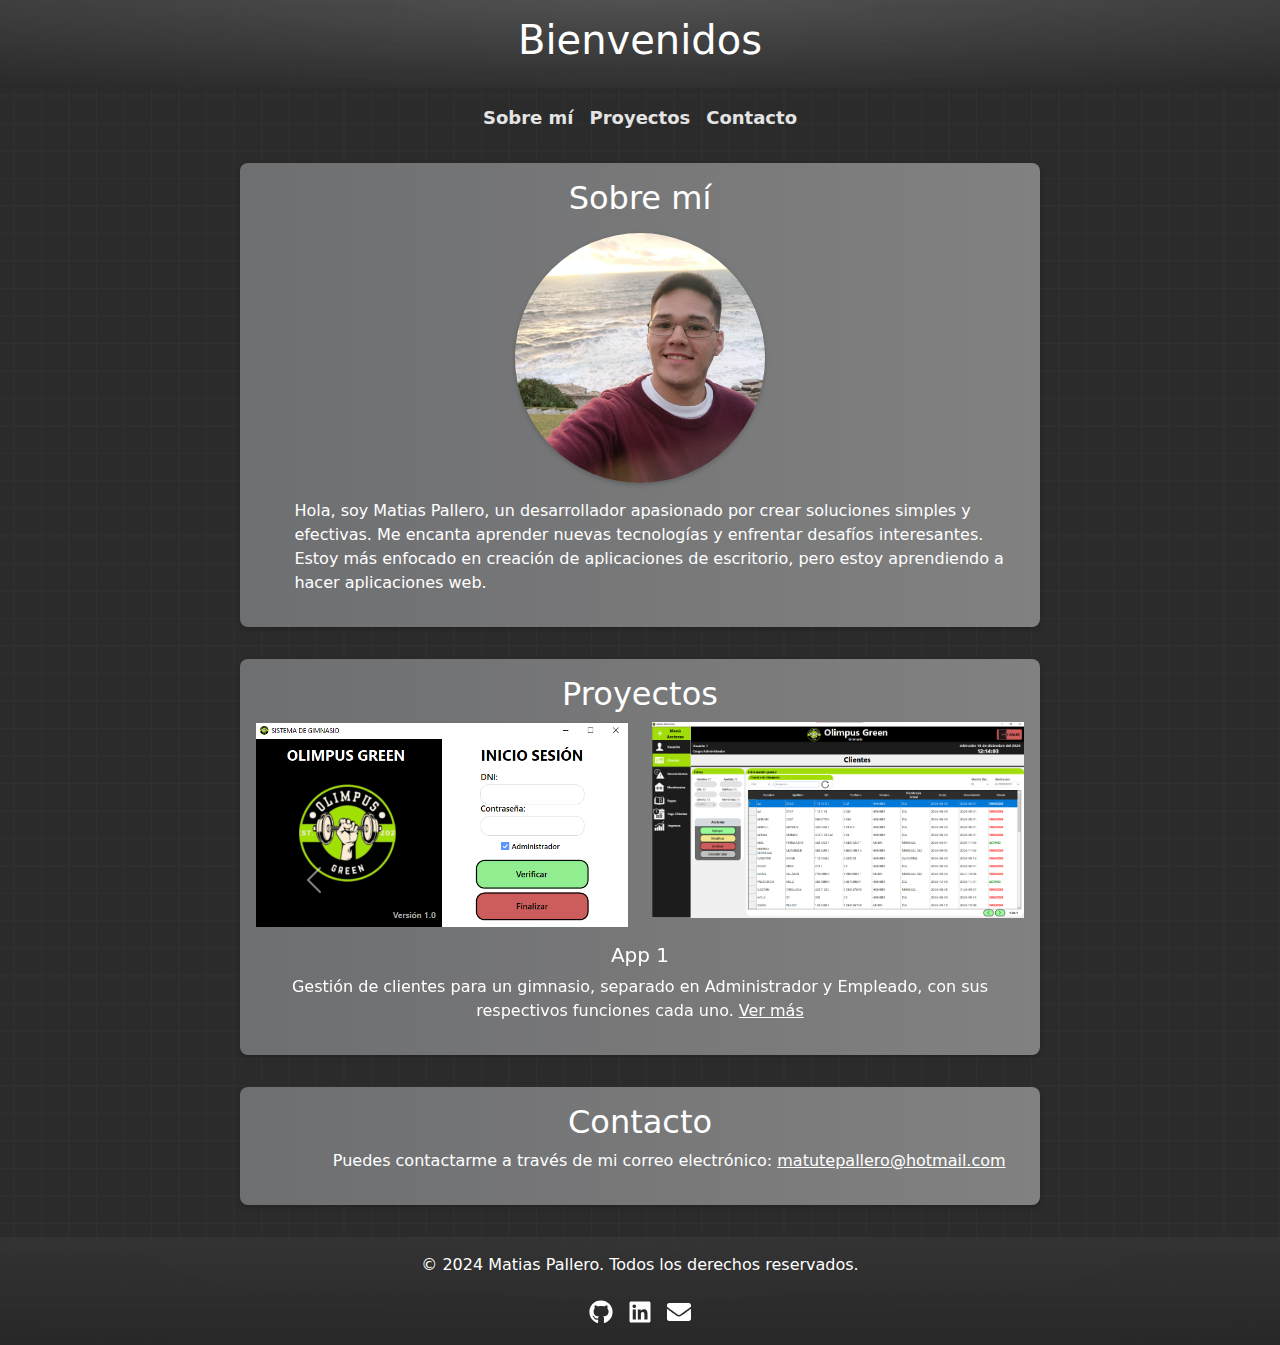
==== commit 1a14076b: "s" ====
--- a/index.html
+++ b/index.html
@@ -11,12 +11,12 @@
 <body class="cuerpo">
     <header>
         <h1>Bienvenidos</h1>
-        <p class="contratarme">Me pueden encontrar en: 
+        <!-- <p class="contratarme">Me pueden encontrar en: 
             <br><br>
             <a href="https://github.com/matiaspallero" target="_blank" class="btn btn-dark"><i class="bi bi-github me-1"></i><svg stroke="currentColor" fill="currentColor" stroke-width="0" viewBox="0 0 496 512" height="1em" width="1em" xmlns="http://www.w3.org/2000/svg" data-darkreader-inline-stroke="" style="--darkreader-inline-stroke: currentColor; --darkreader-inline-fill: currentColor;" data-darkreader-inline-fill=""><path d="M165.9 397.4c0 2-2.3 3.6-5.2 3.6-3.3.3-5.6-1.3-5.6-3.6 0-2 2.3-3.6 5.2-3.6 3-.3 5.6 1.3 5.6 3.6zm-31.1-4.5c-.7 2 1.3 4.3 4.3 4.9 2.6 1 5.6 0 6.2-2s-1.3-4.3-4.3-5.2c-2.6-.7-5.5.3-6.2 2.3zm44.2-1.7c-2.9.7-4.9 2.6-4.6 4.9.3 2 2.9 3.3 5.9 2.6 2.9-.7 4.9-2.6 4.6-4.6-.3-1.9-3-3.2-5.9-2.9zM244.8 8C106.1 8 0 113.3 0 252c0 110.9 69.8 205.8 169.5 239.2 12.8 2.3 17.3-5.6 17.3-12.1 0-6.2-.3-40.4-.3-61.4 0 0-70 15-84.7-29.8 0 0-11.4-29.1-27.8-36.6 0 0-22.9-15.7 1.6-15.4 0 0 24.9 2 38.6 25.8 21.9 38.6 58.6 27.5 72.9 20.9 2.3-16 8.8-27.1 16-33.7-55.9-6.2-112.3-14.3-112.3-110.5 0-27.5 7.6-41.3 23.6-58.9-2.6-6.5-11.1-33.3 2.6-67.9 20.9-6.5 69 27 69 27 20-5.6 41.5-8.5 62.8-8.5s42.8 2.9 62.8 8.5c0 0 48.1-33.6 69-27 13.7 34.7 5.2 61.4 2.6 67.9 16 17.7 25.8 31.5 25.8 58.9 0 96.5-58.9 104.2-114.8 110.5 9.2 7.9 17 22.9 17 46.4 0 33.7-.3 75.4-.3 83.6 0 6.5 4.6 14.4 17.3 12.1C428.2 457.8 496 362.9 496 252 496 113.3 383.5 8 244.8 8zM97.2 352.9c-1.3 1-1 3.3.7 5.2 1.6 1.6 3.9 2.3 5.2 1 1.3-1 1-3.3-.7-5.2-1.6-1.6-3.9-2.3-5.2-1zm-10.8-8.1c-.7 1.3.3 2.9 2.3 3.9 1.6 1 3.6.7 4.3-.7.7-1.3-.3-2.9-2.3-3.9-2-.6-3.6-.3-4.3.7zm32.4 35.6c-1.6 1.3-1 4.3 1.3 6.2 2.3 2.3 5.2 2.6 6.5 1 1.3-1.3.7-4.3-1.3-6.2-2.2-2.3-5.2-2.6-6.5-1zm-11.4-14.7c-1.6 1-1.6 3.6 0 5.9 1.6 2.3 4.3 3.3 5.6 2.3 1.6-1.3 1.6-3.9 0-6.2-1.4-2.3-4-3.3-5.6-2z"></path></svg> Github</a>
             
             <a href="https://www.linkedin.com/in/matias-pallero-a13a65173/" target="_blank" class="btn btn-dark"><i class="bi bi-linkedin me-1"></i><svg stroke="currentColor" fill="currentColor" stroke-width="0" viewBox="0 0 448 512" height="1em" width="1em" xmlns="http://www.w3.org/2000/svg" data-darkreader-inline-stroke="" style="--darkreader-inline-stroke: currentColor; --darkreader-inline-fill: currentColor;" data-darkreader-inline-fill=""><path d="M416 32H31.9C14.3 32 0 46.5 0 64.3v383.4C0 465.5 14.3 480 31.9 480H416c17.6 0 32-14.5 32-32.3V64.3c0-17.8-14.4-32.3-32-32.3zM135.4 416H69V202.2h66.5V416zm-33.2-243c-21.3 0-38.5-17.3-38.5-38.5S80.9 96 102.2 96c21.2 0 38.5 17.3 38.5 38.5 0 21.3-17.2 38.5-38.5 38.5zm282.1 243h-66.4V312c0-24.8-.5-56.7-34.5-56.7-34.6 0-39.9 27-39.9 54.9V416h-66.4V202.2h63.7v29.2h.9c8.9-16.8 30.6-34.5 62.9-34.5 67.2 0 79.7 44.3 79.7 101.9V416z"></path></svg> Linkedin</a>
-        </p>
+        </p> -->
     </header>
     <nav>
         <a href="#about">Sobre mí</a>
